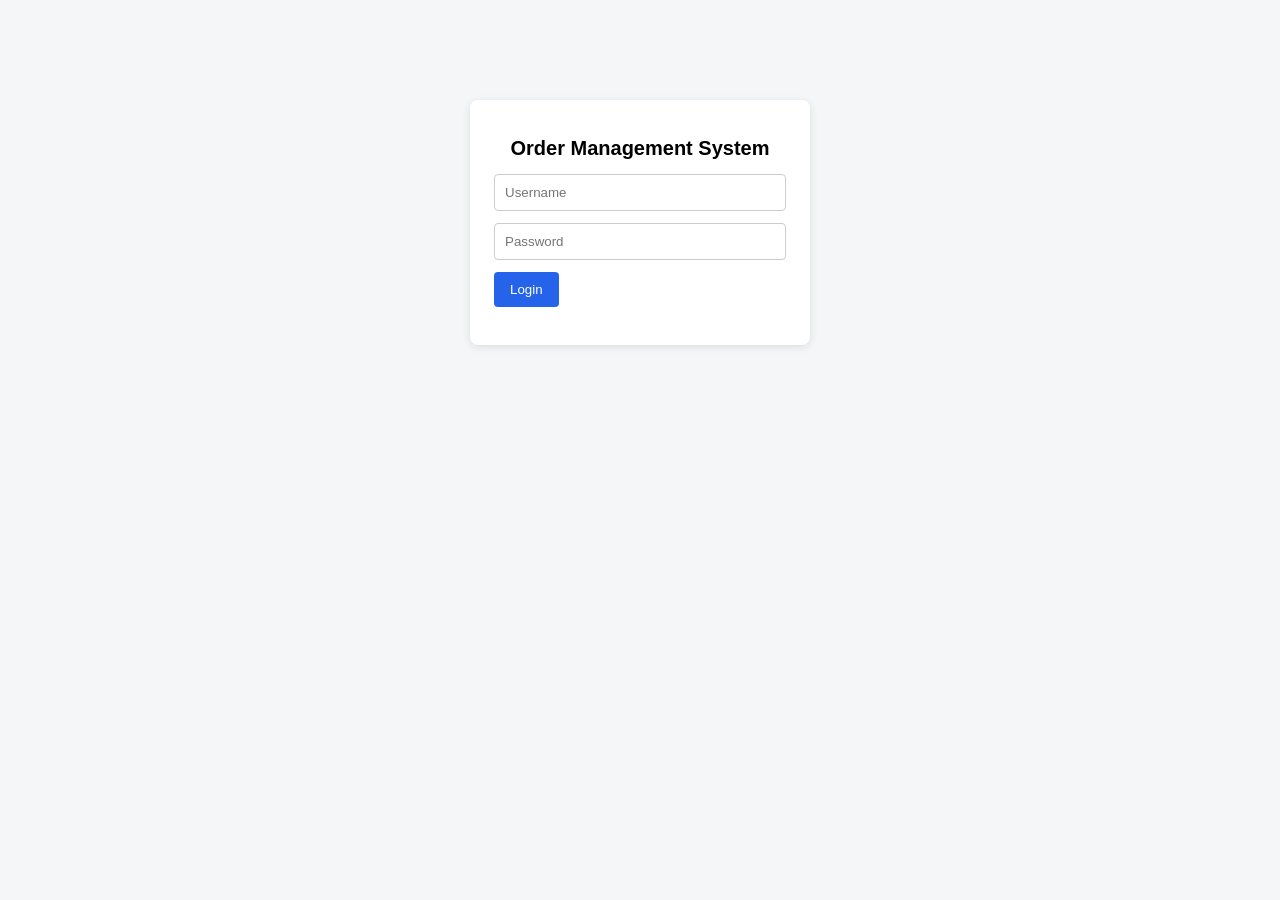
==== index.html @ bef6f222 "Add files via upload" ====
<!DOCTYPE html>
<html lang="en">
<head>
  <meta charset="UTF-8">
  <meta name="viewport" content="width=device-width, initial-scale=1">
  <title>Login - Order Management System</title>
  <link rel="stylesheet" href="css/style.css">
</head>
<body>
  <div class="login-box">
    <h1>Order Management System</h1>
    <form id="loginForm">
      <input type="text" id="username" placeholder="Username" required>
      <input type="password" id="password" placeholder="Password" required>
      <button type="submit">Login</button>
      <p id="error" class="error"></p>
    </form>
  </div>

  <script src="js/storage.js"></script>
  <script src="js/auth.js"></script>
  <script>
    document.getElementById("loginForm").addEventListener("submit", function (e) {
      e.preventDefault();
      const username = document.getElementById("username").value.trim();
      const password = document.getElementById("password").value;

      if (login(username, password)) {
        window.location.href = "dashboard.html";
      } else {
        document.getElementById("error").textContent = "Wrong username or password.";
      }
    });
  </script>
</body>
</html>
---- css/style.css ----
* { box-sizing: border-box; }
body { font-family: Arial, sans-serif; background: #f4f6f8; margin: 0; }
.login-box { max-width: 340px; margin: 100px auto; background: #fff; padding: 24px; border-radius: 8px; box-shadow: 0 2px 8px rgba(0,0,0,.1); }
.login-box h1 { font-size: 20px; text-align: center; }
input { width: 100%; padding: 10px; margin-bottom: 12px; border: 1px solid #ccc; border-radius: 4px; }
button { padding: 10px 16px; background: #2563eb; color: #fff; border: 0; border-radius: 4px; cursor: pointer; }
.error { color: #dc2626; font-size: 14px; }
.page { max-width: 900px; margin: 30px auto; padding: 0 16px; }
.navbar { display: flex; align-items: center; gap: 16px; background: #1e293b; color: #fff; padding: 12px 20px; }
.navbar a { color: #cbd5e1; text-decoration: none; }
.navbar a:hover { color: #fff; }
.spacer { flex: 1; }
.card { background: #fff; padding: 16px; border-radius: 8px; box-shadow: 0 2px 8px rgba(0,0,0,.08); margin-bottom: 20px; }
.card h2 { margin-top: 0; font-size: 18px; }
table { width: 100%; border-collapse: collapse; background: #fff; border-radius: 8px; overflow: hidden; }
th, td { text-align: left; padding: 10px 12px; border-bottom: 1px solid #e5e7eb; }
th { background: #f1f5f9; }
button.secondary { background: #64748b; }
button.small { padding: 5px 10px; font-size: 13px; }
.badge { display: inline-block; padding: 3px 10px; border-radius: 12px; font-size: 13px; background: #e2e8f0; }
.badge.New { background: #dbeafe; color: #1e40af; }
.badge.Processing { background: #fef3c7; color: #92400e; }
.badge.Ready { background: #ede9fe; color: #5b21b6; }
.badge.Delivered { background: #dcfce7; color: #166534; }
.badge.Cancelled { background: #fee2e2; color: #991b1b; }
.info p { margin: 6px 0; }
.stats { display: grid; grid-template-columns: repeat(auto-fit, minmax(150px, 1fr)); gap: 16px; margin-bottom: 20px; }
.stat { background: #fff; padding: 16px; border-radius: 8px; box-shadow: 0 2px 8px rgba(0,0,0,.08); text-align: center; }
.stat .number { font-size: 32px; font-weight: bold; }
.stat .label { color: #64748b; font-size: 14px; }
.stats { display: grid; grid-template-columns: repeat(auto-fit, minmax(150px, 1fr)); gap: 16px; margin-bottom: 20px; }
.stat { background: #fff; padding: 16px; border-radius: 8px; box-shadow: 0 2px 8px rgba(0,0,0,.08); text-align: center; }
.stat .number { font-size: 32px; font-weight: bold; }
.stat .label { color: #64748b; font-size: 14px; }
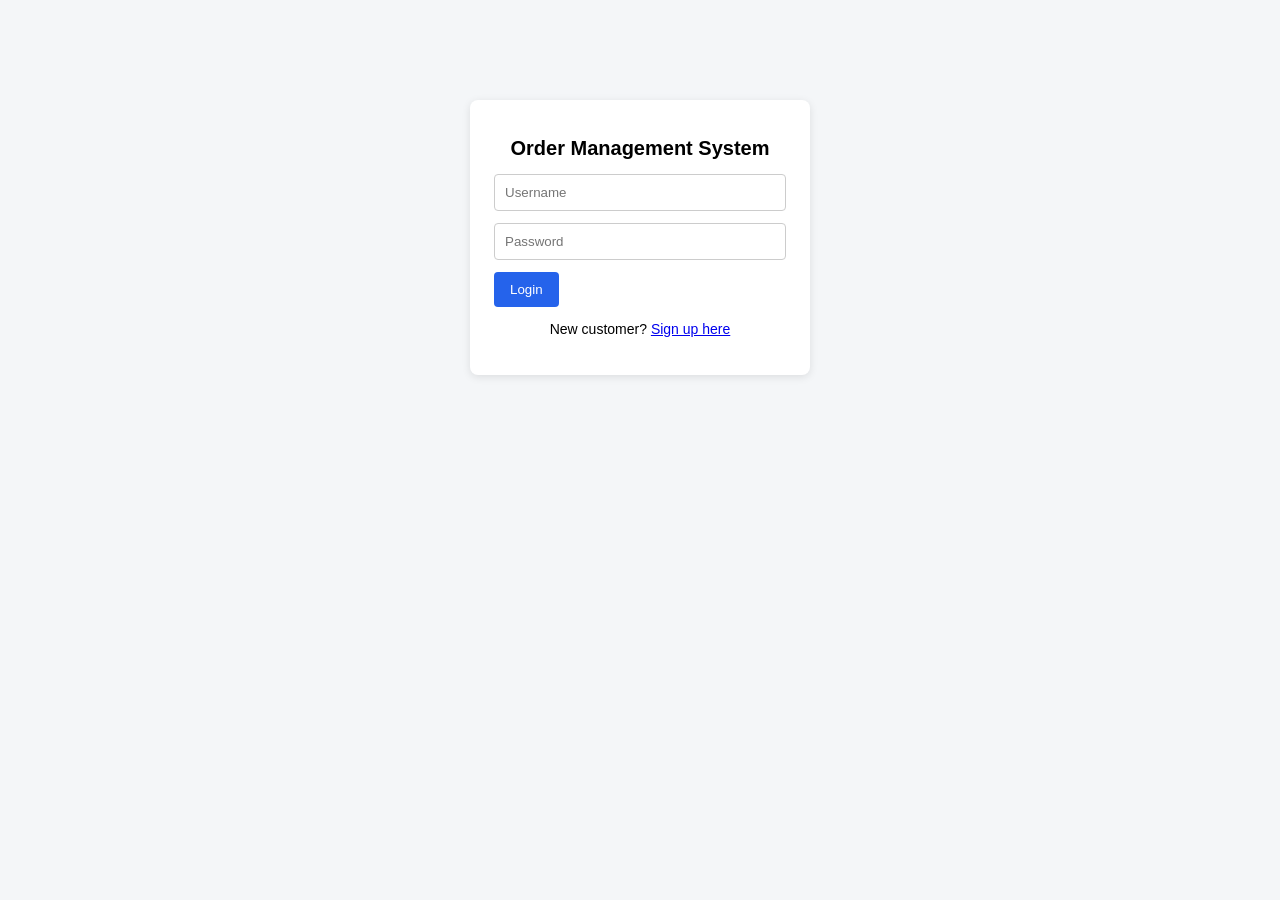
==== commit 4c9deb22: "Add files via upload" ====
--- a/index.html
+++ b/index.html
@@ -15,6 +15,7 @@
       <button type="submit">Login</button>
       <p id="error" class="error"></p>
     </form>
+    <p class="small-link">New customer? <a href="signup.html">Sign up here</a></p>
   </div>
 
   <script src="js/storage.js"></script>
@@ -26,7 +27,8 @@
       const password = document.getElementById("password").value;
 
       if (login(username, password)) {
-        window.location.href = "dashboard.html";
+        const user = getCurrentUser();
+        window.location.href = user.role === "customer" ? "my-orders.html" : "dashboard.html";
       } else {
         document.getElementById("error").textContent = "Wrong username or password.";
       }
--- a/css/style.css
+++ b/css/style.css
@@ -31,4 +31,5 @@
 .stats { display: grid; grid-template-columns: repeat(auto-fit, minmax(150px, 1fr)); gap: 16px; margin-bottom: 20px; }
 .stat { background: #fff; padding: 16px; border-radius: 8px; box-shadow: 0 2px 8px rgba(0,0,0,.08); text-align: center; }
 .stat .number { font-size: 32px; font-weight: bold; }
-.stat .label { color: #64748b; font-size: 14px; }+.stat .label { color: #64748b; font-size: 14px; }
+.small-link { text-align: center; font-size: 14px; margin-top: 12px; }
